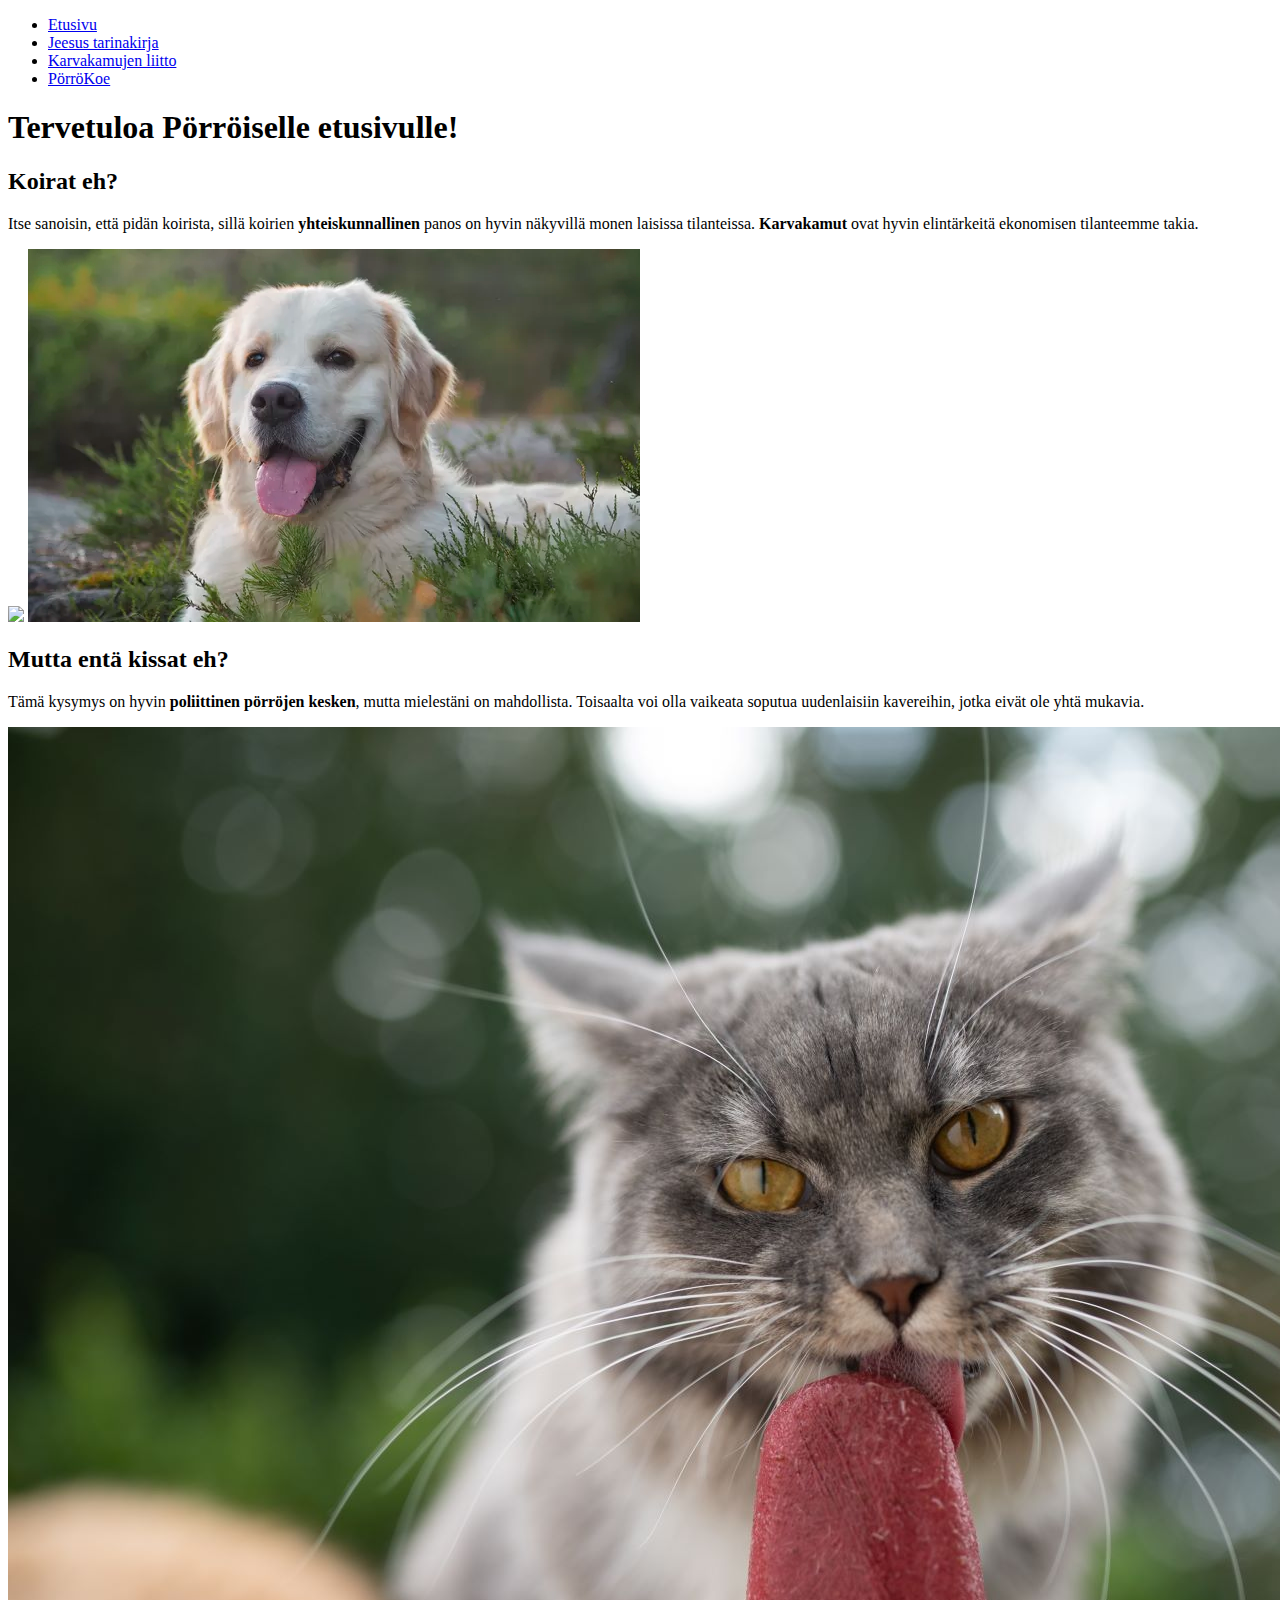
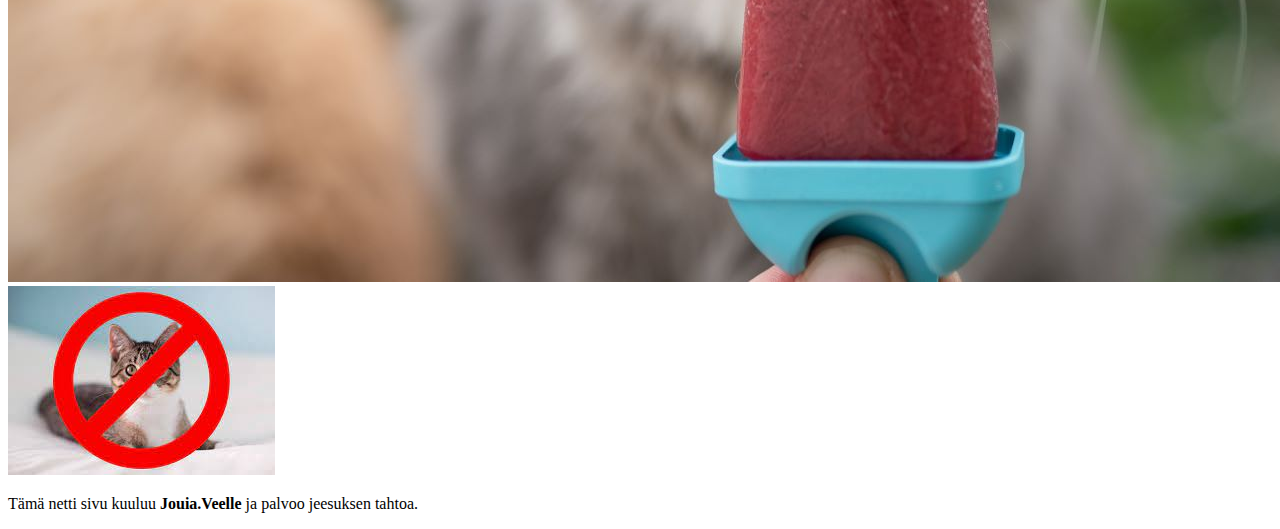
==== index.html @ 5f925f3e "Update index.html" ====
<!DOCTYPE html>
<html lang="en">
<head>
    <meta charset="UTF-8">
    <meta http-equiv="X-UA-Compatible" content="IE=edge">
    <meta name="viewport" content="width=device-width, initial-scale=1.0">
    <link rel="stylesheet" type="text/css" href="css/main.css">
    <title>Jouia.V</title>
</head>

<body>
    <header>
        <div class="navbar">
            <ul class="navbar">
                <li class="navbar"><a href="#" class="navbar active">Etusivu</a></li>
                <li class="navbar"><a href="#" class="navbar">Jeesus tarinakirja</a></li>
                <li class="navbar"><a href="#" class="navbar">Karvakamujen liitto</a></li>
                <li class="navbar"><a href="#" class="navbar">PörröKoe</a></li>
            </ul>
        </div>
    </header>

    <content>
        <h1>Tervetuloa Pörröiselle etusivulle!</h1>
        <div class="container">
            <h2>Koirat eh?</h2>
            <p>Itse sanoisin, että pidän koirista, sillä koirien <b>yhteiskunnallinen</b> panos on hyvin näkyvillä monen laisissa tilanteissa. <b>Karvakamut</b> ovat hyvin elintärkeitä ekonomisen tilanteemme takia.</p>
            <div class="img-container">
                <img src="images/turri_kuva_1.jpg">
                <img src="images/koira_kuva_1.webp">
            </div>
        </div>

        <div class="container">
            <h2>Mutta entä kissat eh?</h2>
            <p>Tämä kysymys on hyvin <b>poliittinen pörröjen kesken</b>, mutta mielestäni on mahdollista. Toisaalta voi olla vaikeata soputua uudenlaisiin kavereihin, jotka eivät ole yhtä mukavia.</p>
            <div class="img-container">
                <img src="images/kissojen-jaatelo.jpeg">
                <img src="images/kissa_kielletty.jpg">
            </div>
        </div>

    </content>

    <footer>
        <p>Tämä netti sivu kuuluu <b>Jouia.Veelle</b> ja palvoo jeesuksen tahtoa.</p>
    </footer>

</body>
</html>
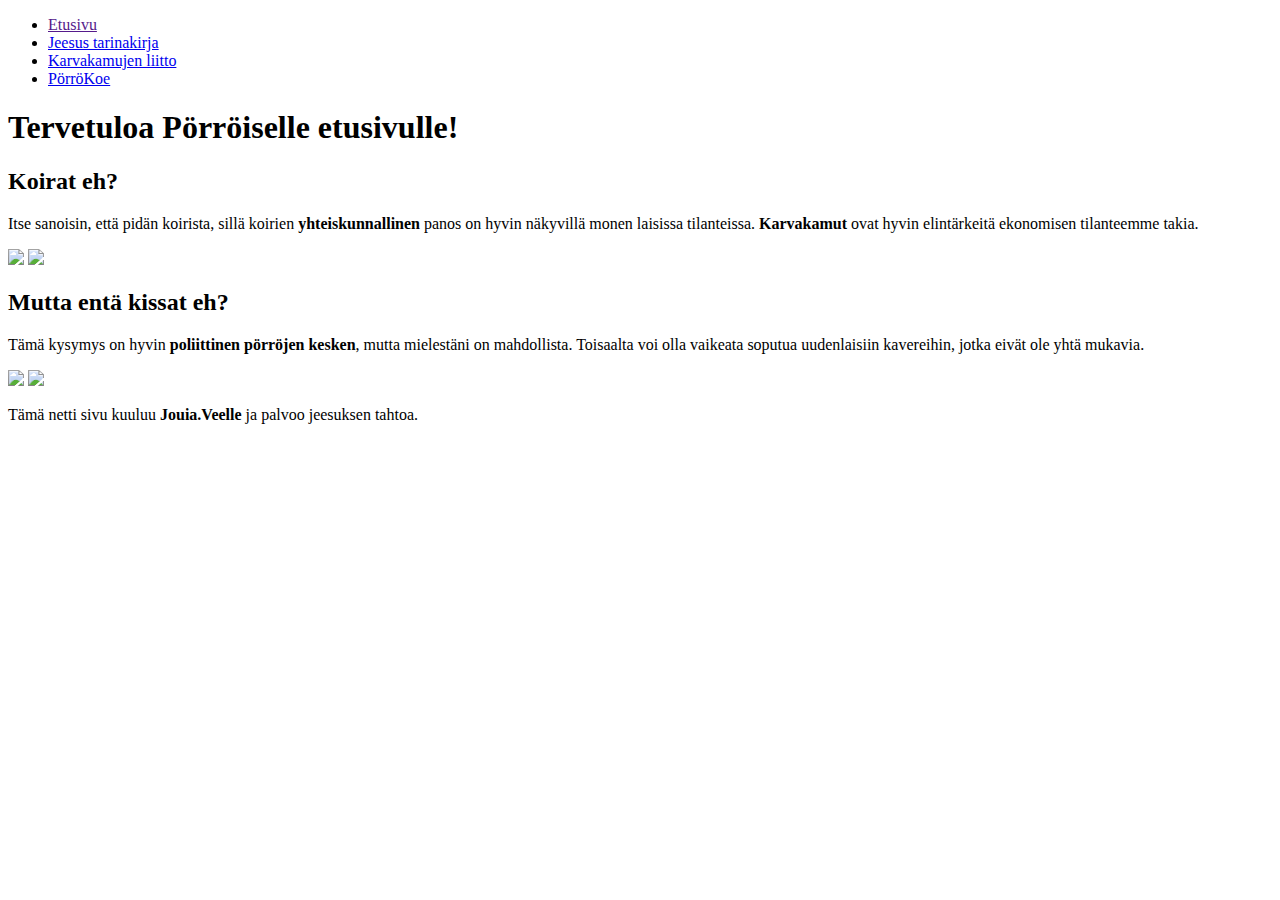
==== commit b84d7f7a: "Add files via upload" ====
--- a/index.html
+++ b/index.html
@@ -4,6 +4,7 @@
     <meta charset="UTF-8">
     <meta http-equiv="X-UA-Compatible" content="IE=edge">
     <meta name="viewport" content="width=device-width, initial-scale=1.0">
+    <meta name="color-scheme" content="light dark">
     <link rel="stylesheet" type="text/css" href="css/main.css">
     <title>Jouia.V</title>
 </head>
@@ -12,14 +13,14 @@
     <header>
         <div class="navbar">
             <ul class="navbar">
-                <li class="navbar"><a href="#" class="navbar active">Etusivu</a></li>
-                <li class="navbar"><a href="#" class="navbar">Jeesus tarinakirja</a></li>
-                <li class="navbar"><a href="#" class="navbar">Karvakamujen liitto</a></li>
-                <li class="navbar"><a href="#" class="navbar">PörröKoe</a></li>
+                <li class="navbar"><a href="" id="a_navbar" class="a navbar active">Etusivu</a></li>
+                <li class="navbar"><a href="#" id="a_navbar" class="a navbar">Jeesus tarinakirja</a></li>
+                <li class="navbar"><a href="#" id="a_navbar" class="a navbar">Karvakamujen liitto</a></li>
+                <li class="navbar"><a href="PörröKoe.html" id="a_navbar" class="a navbar">PörröKoe</a></li>
             </ul>
         </div>
     </header>
-
+    
     <content>
         <h1>Tervetuloa Pörröiselle etusivulle!</h1>
         <div class="container">
@@ -45,7 +46,7 @@
     <footer>
         <p>Tämä netti sivu kuuluu <b>Jouia.Veelle</b> ja palvoo jeesuksen tahtoa.</p>
     </footer>
-
+    <script src="javascript/index.js"></script>
 </body>
 </html>
 
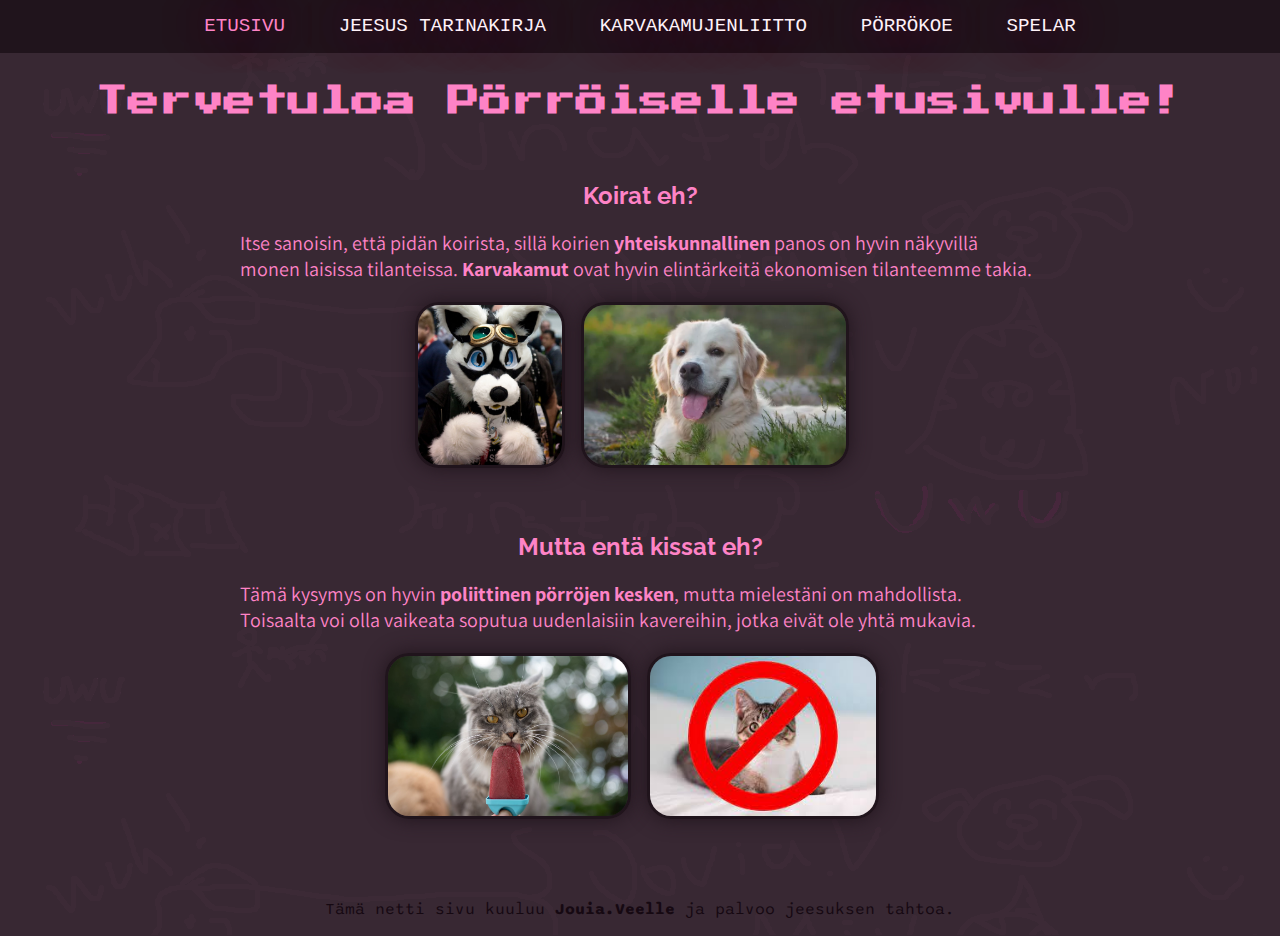
==== commit 6cf88057: "Add files via upload" ====
--- a/index.html
+++ b/index.html
@@ -9,14 +9,15 @@
     <title>Jouia.V</title>
 </head>
 
-<body>
+<body onload="unfadeContent()">
     <header>
         <div class="navbar">
             <ul class="navbar">
-                <li class="navbar"><a href="" id="a_navbar" class="a navbar active">Etusivu</a></li>
-                <li class="navbar"><a href="#" id="a_navbar" class="a navbar">Jeesus tarinakirja</a></li>
-                <li class="navbar"><a href="#" id="a_navbar" class="a navbar">Karvakamujen liitto</a></li>
-                <li class="navbar"><a href="PörröKoe.html" id="a_navbar" class="a navbar">PörröKoe</a></li>
+                <li class="navbar"><a href="index.html" id="a_navbar" class="a navbar active" data-value="ETUSIVU">ETUSIVU</a></li>
+                <li class="navbar"><a href="" id="a_navbar" class="a navbar" data-value="JEESUS TARINAKIRJA">JEESUS TARINAKIRJA</a></li>
+                <li class="navbar"><a href="" id="a_navbar" class="a navbar" data-value="KARVAKAMUJENLIITTO">KARVAKAMUJENLIITTO</a></li>
+                <li class="navbar"><a href="PörröKoe.html" id="a_navbar" class="a navbar" data-value="PÖRRÖKOE">PÖRRÖKOE</a></li>
+                <li class="navbar"><a href="Pelit.html" id="a_navbar" class="a navbar" data-value="SPELAR">SPELAR</a></li>
             </ul>
         </div>
     </header>
@@ -46,8 +47,10 @@
     <footer>
         <p>Tämä netti sivu kuuluu <b>Jouia.Veelle</b> ja palvoo jeesuksen tahtoa.</p>
     </footer>
-    <script src="javascript/index.js"></script>
 </body>
+
+<script src="javascript/index.js"></script>
+<script src="javascript/main.js"></script>
 </html>
 
 
--- a/css/main.css
+++ b/css/main.css
@@ -0,0 +1,160 @@
+
+/* FONTS */
+@import url('https://fonts.googleapis.com/css2?family=Assistant:wght@200;300&family=Playfair+Display&display=swap');
+@import url('https://fonts.googleapis.com/css2?family=Press+Start+2P&display=swap');
+@import url('https://fonts.googleapis.com/css2?family=Sono&display=swap');
+@import url('https://fonts.googleapis.com/css2?family=Raleway:wght@200&display=swap');
+
+/* MAIN CONTENT */
+/* NAVBAR ------------------------------------------------- */
+div.navbar {
+    background-color: #20141c;
+    margin: 0;
+    margin-bottom: 2em;
+    padding: 0;
+    display: flex;
+    justify-content: space-around;
+}
+
+ul.navbar {
+    display: flex;
+    margin: 0;
+    padding: 0;
+}
+
+li.navbar {
+    display: flex;
+    margin: 0em;
+    padding: 0em;
+}
+
+a.navbar {
+    font-family: "Space mono", monospace;
+    transition: all 0.7s ease 0s;
+    display: block;
+    margin: 0em;
+    padding: 1.4em;
+    padding-bottom: 0.8em;
+    padding-top: 0.8em;
+    list-style-position: inside;
+    border: none;
+    font-size: 1.2em;
+}
+
+a.navbar:link {
+    color: #FFF2F9;
+    text-decoration: none;
+    background-color: #20141c;
+    text-shadow: 0 0 50px #A91079;
+}
+
+a.navbar:visited {
+    color: #FFF2F9;
+    text-shadow: 0 0 10px #A91079;
+    text-decoration: none;
+    background-color: #20141c;
+}
+
+a.navbar:hover {
+    color: #FE83C6;
+    text-decoration: none;
+    background-color: #20141c;
+    text-shadow: 0 0 10px #FE83C6;
+    font-size: 1.3em;
+}
+
+a.navbar:active {
+    color: rgb(99, 6, 102);
+    text-decoration: none;
+    background-color: #20141c;
+}
+
+/* Current Page NAVBAR */
+
+a.active:link {
+    color: #FE83C6;
+    text-decoration: none;
+    background-color: #20141c;
+}
+
+a.active:visited {
+    color: #FE83C6;
+    text-decoration: none;
+    background-color: #20141c;
+}
+
+
+/* BODY ------------------------------------------------- */
+
+header {
+    margin: 0;
+    padding: 0;
+    background-color: none;
+    font-family: "Assistant", serif;
+}
+
+body {
+    background-color: #382833;
+    font-family: "Assistant", serif;
+    color: #FE83C6;
+    padding: 0;
+    margin: 0;
+    background-image: url("../images/main_BG_1.png");
+}
+
+content {
+    opacity: 0;
+}
+
+h1 {
+    font-family: 'Press Start 2P', serif;
+    text-align: center;
+}
+
+h2 {
+    font-family: 'Raleway', sans-serif;
+    text-align: center;
+}
+ 
+.container {
+    margin-left: 15em;
+    margin-right: 15em;
+    margin-top: 4em;
+}
+
+.img-container {
+    display: flex;
+    justify-content: center;
+    margin: 0;
+    padding: 0;
+}
+
+.container img {
+    height: 10em;
+    border-radius: 1.5em;
+    border-style: solid;
+    border-color: #20141c;
+    border-width: 0.2em;
+    padding: 0;
+    margin-right: 1em;
+    box-shadow: 0 0 20px #20141c;
+}  
+
+.container h2 {
+    text-align: center;
+}
+
+.container p {
+    font-size: 20px;
+}
+
+footer {
+    margin-top: 5em;
+}
+
+footer p {
+    color: #160912;
+    text-align: center;
+    font-family: 'Sono', sans-serif;
+}
+
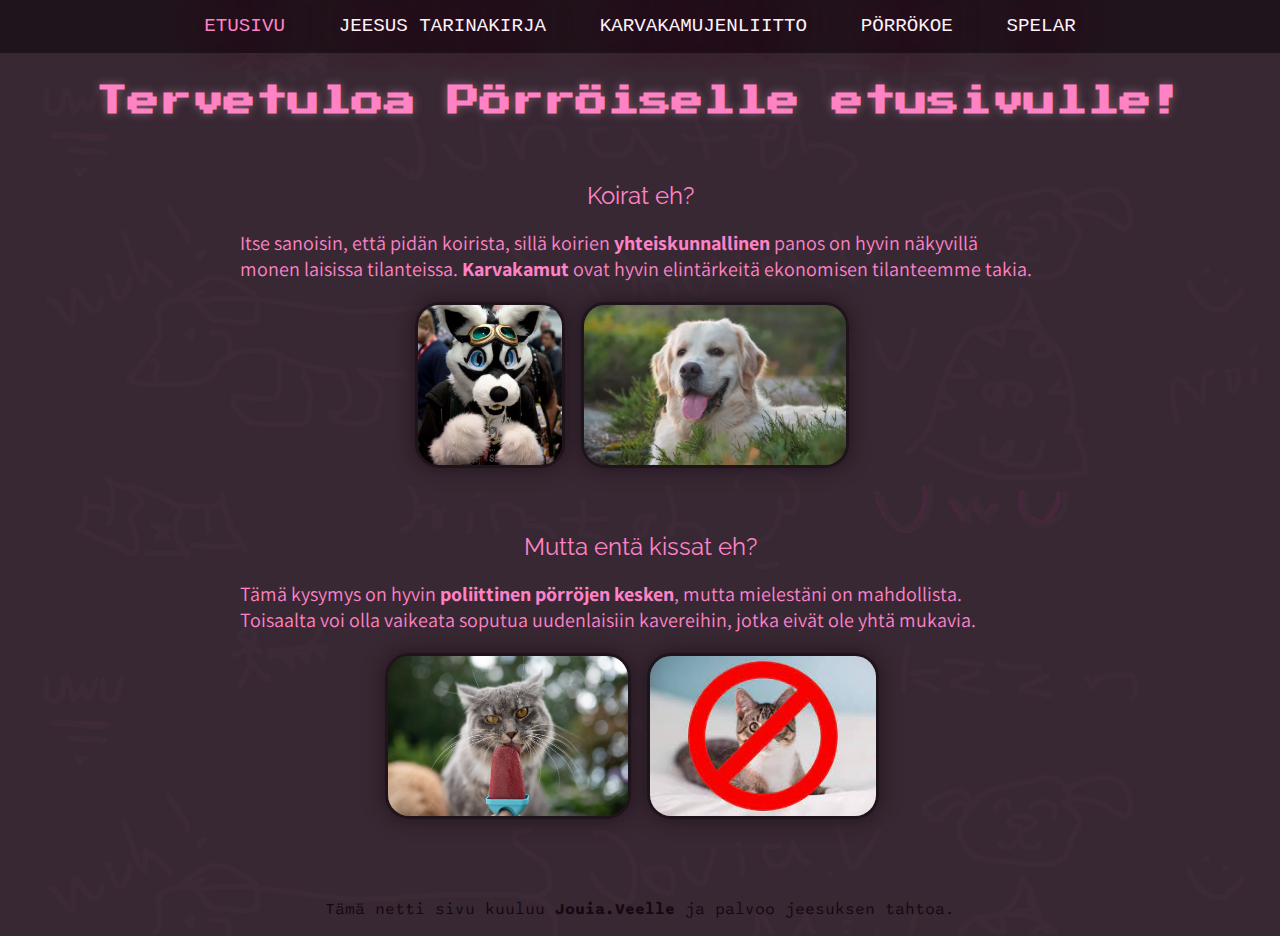
==== commit dd7e2d17: "Add files via upload" ====
--- a/index.html
+++ b/index.html
@@ -6,7 +6,8 @@
     <meta name="viewport" content="width=device-width, initial-scale=1.0">
     <meta name="color-scheme" content="light dark">
     <link rel="stylesheet" type="text/css" href="css/main.css">
-    <title>Jouia.V</title>
+    <link rel="shortcut icon" type="image/png" href="images/joiav_icon.png" sizes="100x100">
+    <title>Jouia.V - Etsivu</title>
 </head>
 
 <body onload="unfadeContent()">
@@ -14,7 +15,7 @@
         <div class="navbar">
             <ul class="navbar">
                 <li class="navbar"><a href="index.html" id="a_navbar" class="a navbar active" data-value="ETUSIVU">ETUSIVU</a></li>
-                <li class="navbar"><a href="" id="a_navbar" class="a navbar" data-value="JEESUS TARINAKIRJA">JEESUS TARINAKIRJA</a></li>
+                <li class="navbar"><a href="jeesusKirja.html" id="a_navbar" class="a navbar" data-value="JEESUS TARINAKIRJA">JEESUS TARINAKIRJA</a></li>
                 <li class="navbar"><a href="" id="a_navbar" class="a navbar" data-value="KARVAKAMUJENLIITTO">KARVAKAMUJENLIITTO</a></li>
                 <li class="navbar"><a href="PörröKoe.html" id="a_navbar" class="a navbar" data-value="PÖRRÖKOE">PÖRRÖKOE</a></li>
                 <li class="navbar"><a href="Pelit.html" id="a_navbar" class="a navbar" data-value="SPELAR">SPELAR</a></li>
--- a/css/main.css
+++ b/css/main.css
@@ -109,11 +109,13 @@
 h1 {
     font-family: 'Press Start 2P', serif;
     text-align: center;
+    text-shadow: 0 0 10px #855c71;
 }
 
 h2 {
     font-family: 'Raleway', sans-serif;
     text-align: center;
+    font-weight: 400;
 }
  
 .container {
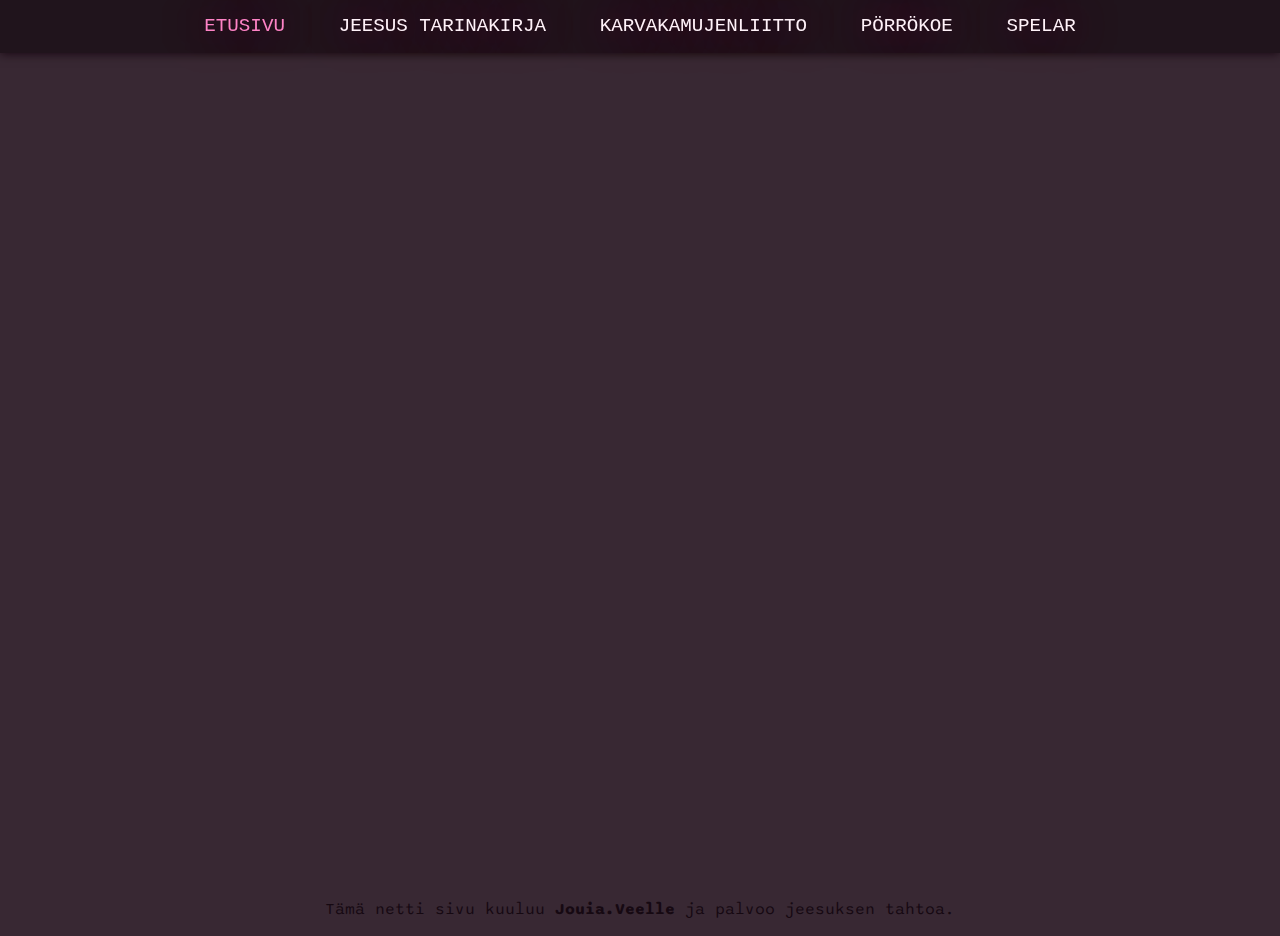
==== commit 78f5463e: "webpage description preview ja keywords" ====
--- a/index.html
+++ b/index.html
@@ -2,6 +2,9 @@
 <html lang="en">
 <head>
     <meta charset="UTF-8">
+    <meta name="description" content="Jouiav maailma karvakamuille!">
+    <meta name="keywords" content="Karvakamut, Jouiav">
+    <meta name="author" content="Jouiav">
     <meta http-equiv="X-UA-Compatible" content="IE=edge">
     <meta name="viewport" content="width=device-width, initial-scale=1.0">
     <meta name="color-scheme" content="light dark">
@@ -11,12 +14,13 @@
 </head>
 
 <body onload="unfadeContent()">
-    <header>
+    
+    <header id="navbar">
         <div class="navbar">
             <ul class="navbar">
                 <li class="navbar"><a href="index.html" id="a_navbar" class="a navbar active" data-value="ETUSIVU">ETUSIVU</a></li>
                 <li class="navbar"><a href="jeesusKirja.html" id="a_navbar" class="a navbar" data-value="JEESUS TARINAKIRJA">JEESUS TARINAKIRJA</a></li>
-                <li class="navbar"><a href="" id="a_navbar" class="a navbar" data-value="KARVAKAMUJENLIITTO">KARVAKAMUJENLIITTO</a></li>
+                <li class="navbar"><a href="karvakamujenliitto.html" id="a_navbar" class="a navbar" data-value="KARVAKAMUJENLIITTO">KARVAKAMUJENLIITTO</a></li>
                 <li class="navbar"><a href="PörröKoe.html" id="a_navbar" class="a navbar" data-value="PÖRRÖKOE">PÖRRÖKOE</a></li>
                 <li class="navbar"><a href="Pelit.html" id="a_navbar" class="a navbar" data-value="SPELAR">SPELAR</a></li>
             </ul>
--- a/css/main.css
+++ b/css/main.css
@@ -13,7 +13,8 @@
     margin-bottom: 2em;
     padding: 0;
     display: flex;
-    justify-content: space-around;
+    justify-content: space-around;  
+    box-shadow: 0 0 10px #13010d;
 }
 
 ul.navbar {
@@ -30,7 +31,7 @@
 
 a.navbar {
     font-family: "Space mono", monospace;
-    transition: all 0.7s ease 0s;
+    transition: color 0.8s ease 0s, text-shadow 0.7s ease 0s;
     display: block;
     margin: 0em;
     padding: 1.4em;
@@ -60,7 +61,7 @@
     text-decoration: none;
     background-color: #20141c;
     text-shadow: 0 0 10px #FE83C6;
-    font-size: 1.3em;
+    /* font-size: 1.3em; */
 }
 
 a.navbar:active {
@@ -91,6 +92,9 @@
     padding: 0;
     background-color: none;
     font-family: "Assistant", serif;
+    position: sticky;
+    top: 0px;
+    transition: top 0.3s;
 }
 
 body {
@@ -100,10 +104,7 @@
     padding: 0;
     margin: 0;
     background-image: url("../images/main_BG_1.png");
-}
-
-content {
-    opacity: 0;
+    background-attachment: fixed;
 }
 
 h1 {
@@ -117,12 +118,18 @@
     text-align: center;
     font-weight: 400;
 }
- 
+
 .container {
     margin-left: 15em;
     margin-right: 15em;
     margin-top: 4em;
 }
+@media only screen and (max-width: 800px) {
+    .container {
+        margin-left: auto;
+        margin-right: auto;
+    }
+  }
 
 .img-container {
     display: flex;
@@ -160,3 +167,44 @@
     font-family: 'Sono', sans-serif;
 }
 
+
+/* SCROLLBAR  ------------------------------------------------------------------ */
+::-webkit-scrollbar {
+    width: 1.4em;
+}
+
+::-webkit-scrollbar-track {
+    background-color: #160912;
+}
+
+::-webkit-scrollbar-thumb {
+    border: 0.22em solid #160912;
+    border-right: 0.15em;
+    background-color: #382833;
+}
+::-webkit-scrollbar-thumb:hover {
+    background-color: #855c71;
+}
+
+
+/* Content load animation -------------------------------------------------------------- */
+
+content {
+    opacity: 0;
+    /* transition: opacity 3s ease-out; */
+}
+    /* animation-name: content-load;
+    animation-timing-function: ease-out;
+    animation-duration: 1s;
+    animation-fill-mode: forwards;
+    display: block;
+}
+
+@keyframes content-load {
+    0% {
+        opacity: 0;
+    }
+    100% {
+        opacity: 1;
+    }
+} */
